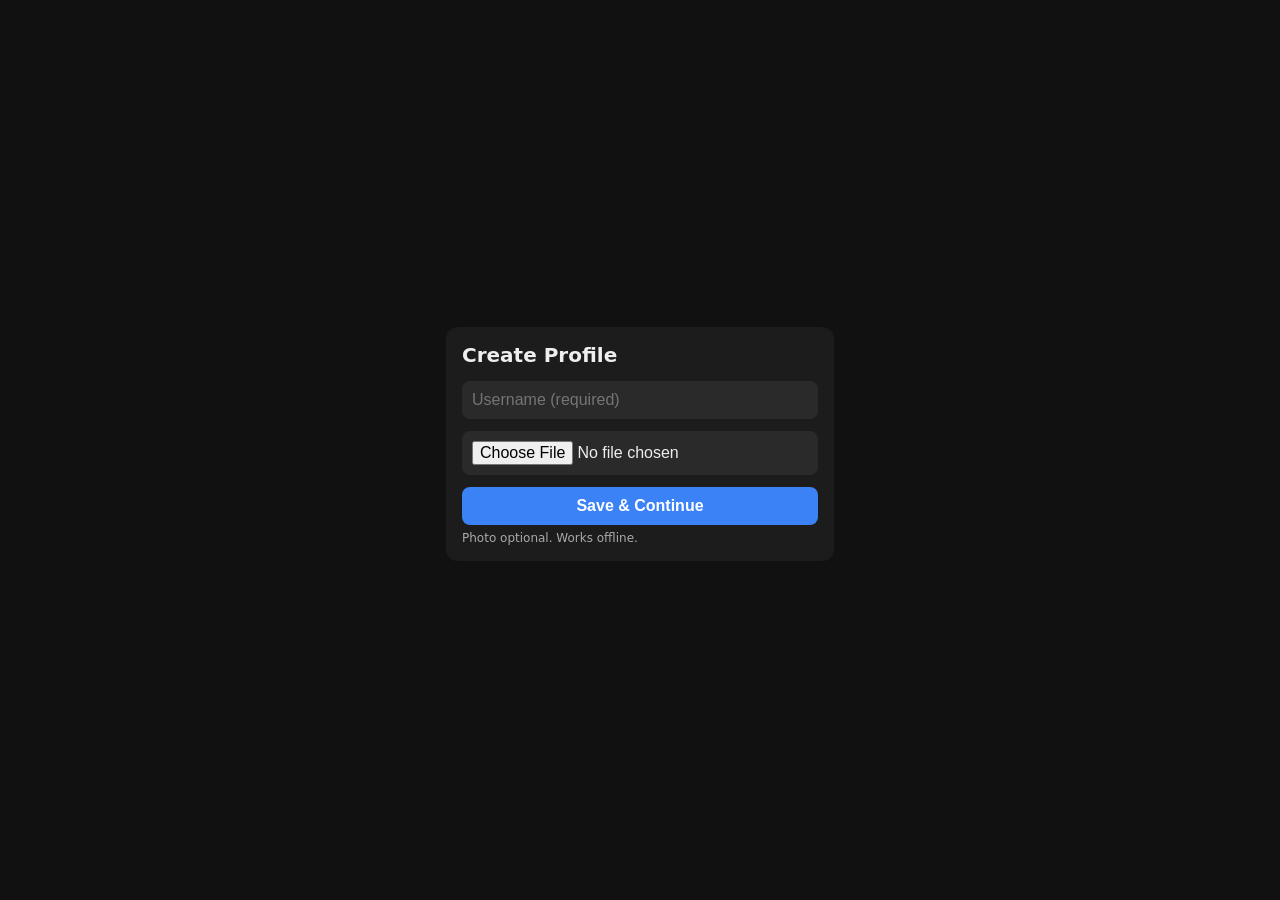
==== index.html @ 8a6d24ea "Add files via upload" ====
<!DOCTYPE html>
<html lang="en">
<head>
<meta charset="utf-8">
<meta name="viewport" content="width=device-width,initial-scale=1">
<title>Offline Web Games</title>
<link rel="manifest" href="manifest.json">
<link rel="icon" href="icon.svg" type="image/svg+xml">
<link rel="stylesheet" href="style.css">
</head>
<body>
<div id="app"></div>
<script src="app.js"></script>
</body>
</html>
---- style.css ----
*{box-sizing:border-box;margin:0;padding:0}
body{font-family:system-ui,sans-serif;background:#111;color:#eee;min-height:100vh;display:flex;align-items:center;justify-content:center}
#app{width:100%;max-width:420px;padding:16px}
.card{background:#1c1c1c;border-radius:12px;padding:16px;margin-bottom:12px}
h1{font-size:20px;margin-bottom:8px}
input,button{width:100%;padding:10px;margin:6px 0;border-radius:8px;border:none;font-size:16px}
input{background:#2a2a2a;color:#eee}
button{background:#3b82f6;color:#fff;font-weight:600}
button:active{opacity:.8}
.row{display:flex;gap:8px}
.row>*{flex:1}
.thumb{width:64px;height:64px;border-radius:50%;object-fit:cover;background:#333;margin:0 auto 8px;display:block}
.games{display:grid;grid-template-columns:1fr 1fr;gap:8px}
.game{background:#2a2a2a;padding:12px;border-radius:8px;text-align:center;cursor:pointer}
.game:hover{background:#333}
.small{font-size:12px;color:#aaa}
.hidden{display:none}
.top{display:flex;justify-content:space-between;align-items:center;margin-bottom:12px}
.top b{font-size:18px}
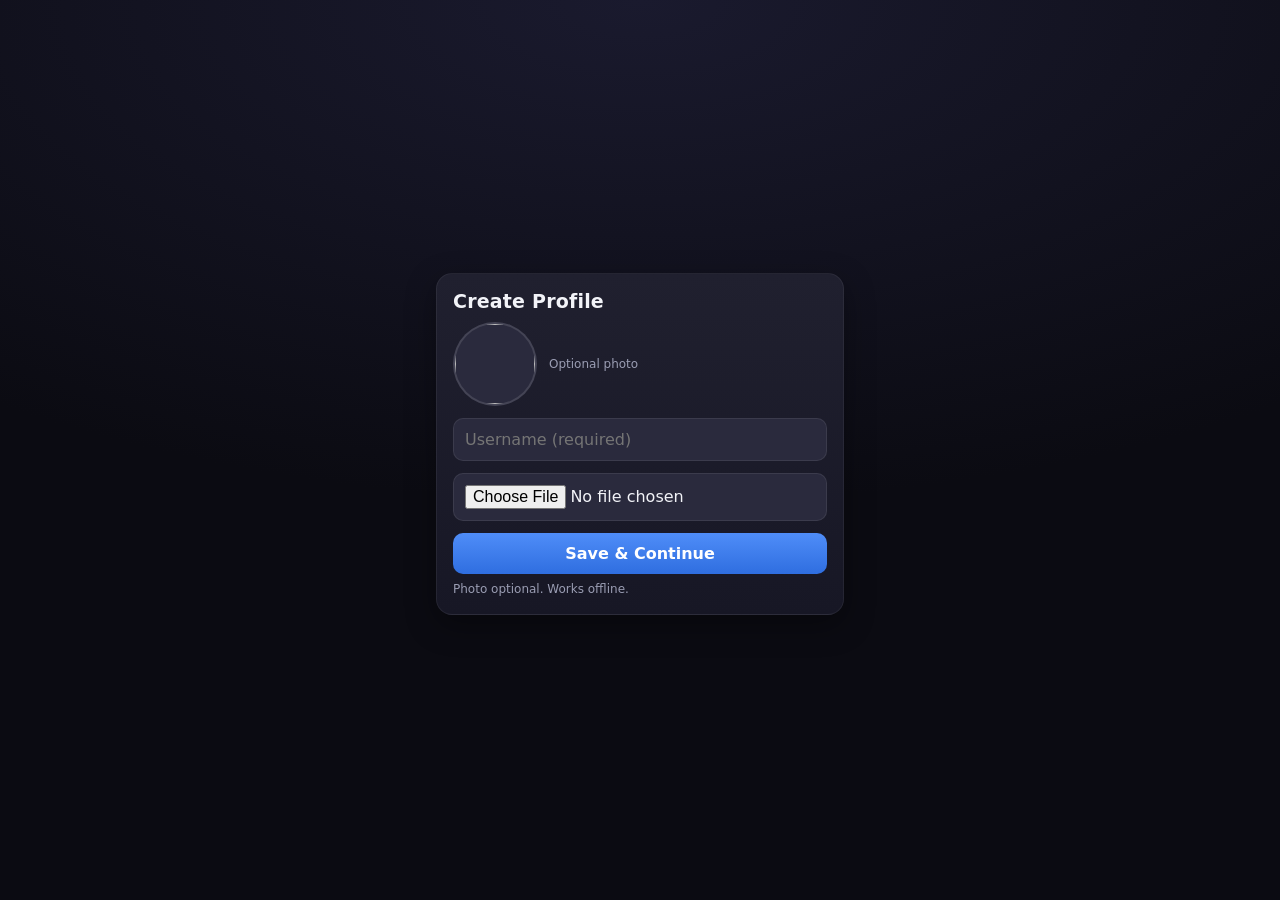
==== commit 5a079385: "Add files via upload" ====
--- a/index.html
+++ b/index.html
@@ -1,15 +1,23 @@
 <!DOCTYPE html>
-<html lang="en">
+<html lang="en" manifest="manifest.appcache">
 <head>
 <meta charset="utf-8">
-<meta name="viewport" content="width=device-width,initial-scale=1">
+<meta name="viewport" content="width=device-width,initial-scale=1,viewport-fit=cover">
+<meta name="theme-color" content="#0b0b12">
 <title>Offline Web Games</title>
 <link rel="manifest" href="manifest.json">
 <link rel="icon" href="icon.svg" type="image/svg+xml">
 <link rel="stylesheet" href="style.css">
 </head>
 <body>
-<div id="app"></div>
+<div id="app">
+  <div class="card">
+    <h1>Loading…</h1>
+    <p class="small">If this message stays, tap below to reload.</p>
+    <button onclick="location.reload()">Reload</button>
+  </div>
+</div>
+<noscript><div class="card"><h1>JavaScript required</h1><p class="small">Please enable JavaScript to play.</p></div></noscript>
 <script src="app.js"></script>
 </body>
-</html>+</html>
--- a/style.css
+++ b/style.css
@@ -1,19 +1,47 @@
 *{box-sizing:border-box;margin:0;padding:0}
-body{font-family:system-ui,sans-serif;background:#111;color:#eee;min-height:100vh;display:flex;align-items:center;justify-content:center}
-#app{width:100%;max-width:420px;padding:16px}
-.card{background:#1c1c1c;border-radius:12px;padding:16px;margin-bottom:12px}
-h1{font-size:20px;margin-bottom:8px}
-input,button{width:100%;padding:10px;margin:6px 0;border-radius:8px;border:none;font-size:16px}
-input{background:#2a2a2a;color:#eee}
-button{background:#3b82f6;color:#fff;font-weight:600}
-button:active{opacity:.8}
-.row{display:flex;gap:8px}
-.row>*{flex:1}
-.thumb{width:64px;height:64px;border-radius:50%;object-fit:cover;background:#333;margin:0 auto 8px;display:block}
-.games{display:grid;grid-template-columns:1fr 1fr;gap:8px}
-.game{background:#2a2a2a;padding:12px;border-radius:8px;text-align:center;cursor:pointer}
-.game:hover{background:#333}
-.small{font-size:12px;color:#aaa}
+:root{--bg:#0b0b12;--card:#171725;--card2:#20202f;--txt:#f2f3f8;--muted:#9a9db3;--blue:#3b82f6}
+html,body{min-height:100%}
+body{font-family:system-ui,-apple-system,Segoe UI,Roboto,sans-serif;background:radial-gradient(120% 80% at 50% 0%,#1a1a2e,#0b0b12 70%);color:var(--txt);min-height:100vh;display:flex;align-items:center;justify-content:center;padding:0;padding:env(safe-area-inset-top) 0 env(safe-area-inset-bottom)}
+#app{width:100%;max-width:440px;padding:16px}
+.card{background:linear-gradient(180deg,var(--card2),var(--card));border:1px solid rgba(255,255,255,.06);border-radius:16px;padding:16px;margin-bottom:12px;box-shadow:0 10px 30px rgba(0,0,0,.35)}
+h1{font-size:19px;margin-bottom:10px;letter-spacing:.2px}
+input,button{width:100%;padding:11px;margin:6px 0;border-radius:10px;border:none;font-size:16px;font-family:inherit}
+input{background:#2a2a3d;color:var(--txt);border:1px solid rgba(255,255,255,.08)}
+input:focus{outline:2px solid rgba(59,130,246,.5)}
+button{background:linear-gradient(180deg,#4f8df8,#2f6ee0);color:#fff;font-weight:700;cursor:pointer;transition:transform .08s,filter .15s}
+button:active{transform:scale(.98);filter:brightness(1.1)}
+button.mini{width:auto;padding:7px 12px;font-size:13px;margin:0;background:#3a3a4d}
+.thumb{width:84px;height:84px;border-radius:50%;object-fit:cover;background:#2a2a3d;display:block;border:2px solid rgba(255,255,255,.12)}
+.thumb.tiny{width:38px;height:38px;flex:0 0 auto}
+.thumb.initial{display:flex;align-items:center;justify-content:center;font-weight:800;font-size:18px;color:#cfe0ff;background:linear-gradient(180deg,#2b3b66,#1b2744)}
+.avatar-pick{display:flex;align-items:center;gap:12px;margin-bottom:6px}
+.games{display:flex;flex-wrap:wrap;margin:-5px}
+.game{position:relative;width:calc(50% - 10px);margin:5px;background:linear-gradient(160deg,#26263b,#171724);border:1px solid rgba(255,255,255,.08);padding:14px 12px;border-radius:14px;text-align:center;cursor:pointer;transition:transform .1s,border-color .2s}
+.game:hover{border-color:rgba(59,130,246,.6);transform:translateY(-2px)}
+.game:active{transform:scale(.98)}
+.gicon{font-size:34px;line-height:1;margin-bottom:6px}
+.gtitle{font-weight:800;font-size:15px}
+.gdesc{font-size:11px;margin-top:3px;line-height:1.3}
+.progline{font-size:13px;color:var(--muted);padding:6px 0;display:flex;align-items:center;gap:8px;border-bottom:1px dashed rgba(255,255,255,.07)}
+.progline:last-child{border-bottom:none}
+.progline b{color:var(--txt)}
+.dot{width:8px;height:8px;border-radius:50%;flex:0 0 auto}
+.dot.race{background:#22c55e;box-shadow:0 0 8px #22c55e}
+.dot.box{background:#ef4444;box-shadow:0 0 8px #ef4444}
+.small{font-size:12px;color:var(--muted);line-height:1.5}
 .hidden{display:none}
-.top{display:flex;justify-content:space-between;align-items:center;margin-bottom:12px}
-.top b{font-size:18px}+.top{display:flex;justify-content:space-between;align-items:center;margin-bottom:12px;gap:10px}
+.top-user{display:flex;align-items:center;gap:10px;min-width:0}
+.top b{font-size:17px;overflow:hidden;text-overflow:ellipsis;white-space:nowrap}
+@supports(padding:max(0px)){}
+
+@supports not (gap:1px){
+  .avatar-pick>*+*{margin-left:12px}
+  .progline .dot{margin-right:8px}
+  .top-user>*+*{margin-left:10px}
+  .top>*+*{margin-left:10px}
+}
+.cacheline{margin-top:10px;font-weight:600;font-size:11px}
+.cacheline.ready{color:#6ee7a8}
+.cacheline.warn{color:#fbbf24}
+.cacheline.saving{color:#8fb3ff}
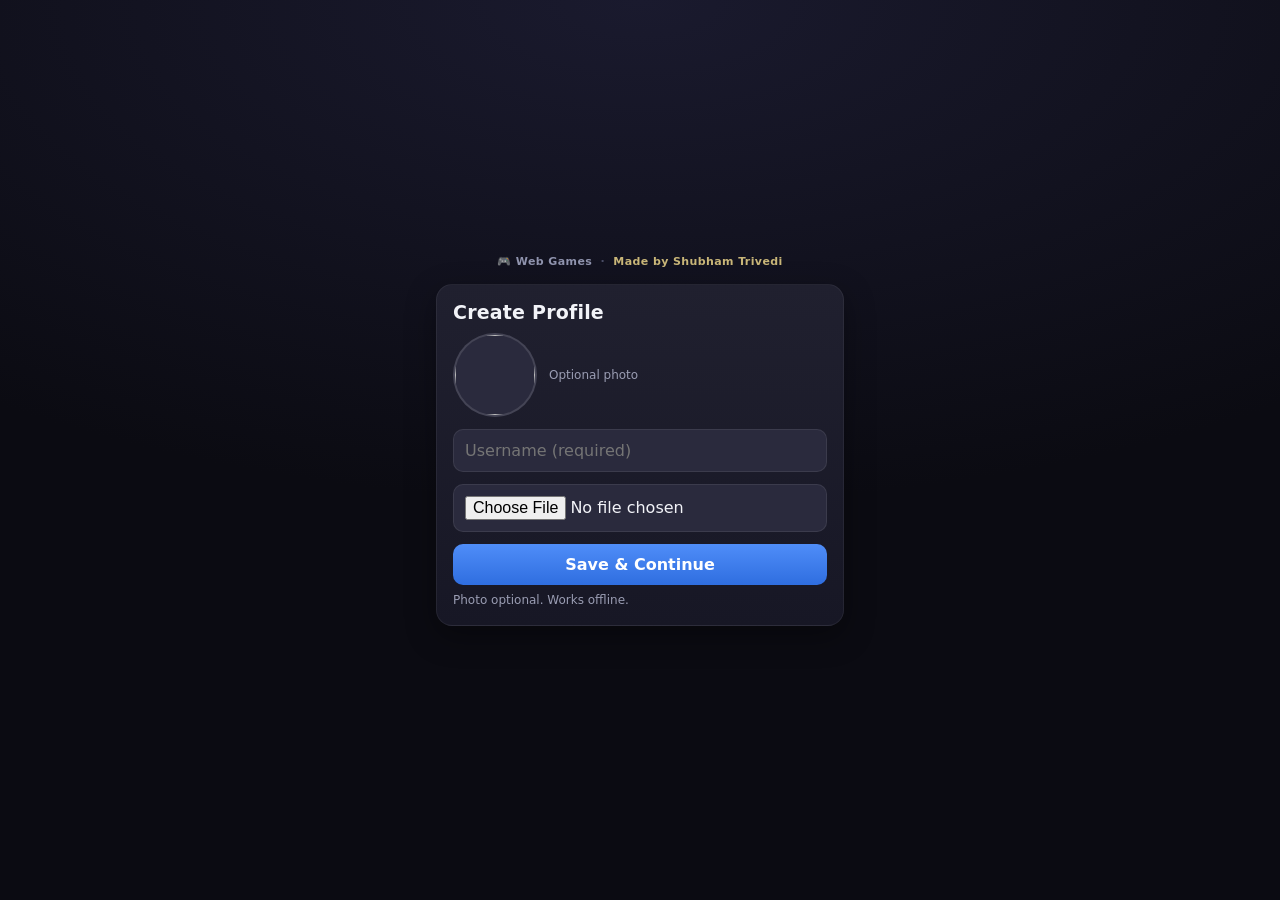
==== commit cf2ec378: "Add files via upload" ====
--- a/index.html
+++ b/index.html
@@ -8,8 +8,24 @@
 <link rel="manifest" href="manifest.json">
 <link rel="icon" href="icon.svg" type="image/svg+xml">
 <link rel="stylesheet" href="style.css">
+<script>
+window.addEventListener('error',function(e){
+  try{
+    var d=document.getElementById('errbox');
+    if(!d){
+      d=document.createElement('div');
+      d.id='errbox';
+      d.setAttribute('role','alert');
+      d.style.cssText='position:fixed;bottom:0;left:0;right:0;z-index:99999;background:#7f1d1d;color:#fff;font:12px/1.4 system-ui,sans-serif;padding:8px 10px;max-height:45%;overflow:auto';
+      (document.body||document.documentElement).appendChild(d);
+    }
+    d.textContent='Error: '+((e&&e.message)||'unknown error — please reload');
+  }catch(_){}
+},true);
+</script>
 </head>
 <body>
+<div id="brandbar">🎮 Web Games <span class="sep">·</span> <span class="madeby">Made by Shubham Trivedi</span></div>
 <div id="app">
   <div class="card">
     <h1>Loading…</h1>
--- a/style.css
+++ b/style.css
@@ -1,7 +1,10 @@
 *{box-sizing:border-box;margin:0;padding:0}
+#brandbar{position:relative;width:100%;max-width:440px;text-align:center;font-size:11px;letter-spacing:.4px;color:#8f93ad;padding:8px 12px 0;font-weight:600}
+#brandbar .sep{color:#4a4d66;margin:0 4px}
+#brandbar .madeby{color:#c9b678;font-weight:800}
 :root{--bg:#0b0b12;--card:#171725;--card2:#20202f;--txt:#f2f3f8;--muted:#9a9db3;--blue:#3b82f6}
 html,body{min-height:100%}
-body{font-family:system-ui,-apple-system,Segoe UI,Roboto,sans-serif;background:radial-gradient(120% 80% at 50% 0%,#1a1a2e,#0b0b12 70%);color:var(--txt);min-height:100vh;display:flex;align-items:center;justify-content:center;padding:0;padding:env(safe-area-inset-top) 0 env(safe-area-inset-bottom)}
+body{font-family:system-ui,-apple-system,Segoe UI,Roboto,sans-serif;background:radial-gradient(120% 80% at 50% 0%,#1a1a2e,#0b0b12 70%);color:var(--txt);min-height:100vh;display:flex;flex-direction:column;align-items:center;justify-content:center;padding:0;padding:env(safe-area-inset-top) 0 env(safe-area-inset-bottom)}
 #app{width:100%;max-width:440px;padding:16px}
 .card{background:linear-gradient(180deg,var(--card2),var(--card));border:1px solid rgba(255,255,255,.06);border-radius:16px;padding:16px;margin-bottom:12px;box-shadow:0 10px 30px rgba(0,0,0,.35)}
 h1{font-size:19px;margin-bottom:10px;letter-spacing:.2px}
@@ -28,6 +31,10 @@
 .dot{width:8px;height:8px;border-radius:50%;flex:0 0 auto}
 .dot.race{background:#22c55e;box-shadow:0 0 8px #22c55e}
 .dot.box{background:#ef4444;box-shadow:0 0 8px #ef4444}
+.dot.hill{background:#f97316;box-shadow:0 0 8px #f97316}
+.dot.puzzle{background:#eab308;box-shadow:0 0 8px #eab308}
+.dot.farm{background:#84cc16;box-shadow:0 0 8px #84cc16}
+.dot.gyani{background:#f5c542;box-shadow:0 0 8px #f5c542}
 .small{font-size:12px;color:var(--muted);line-height:1.5}
 .hidden{display:none}
 .top{display:flex;justify-content:space-between;align-items:center;margin-bottom:12px;gap:10px}
